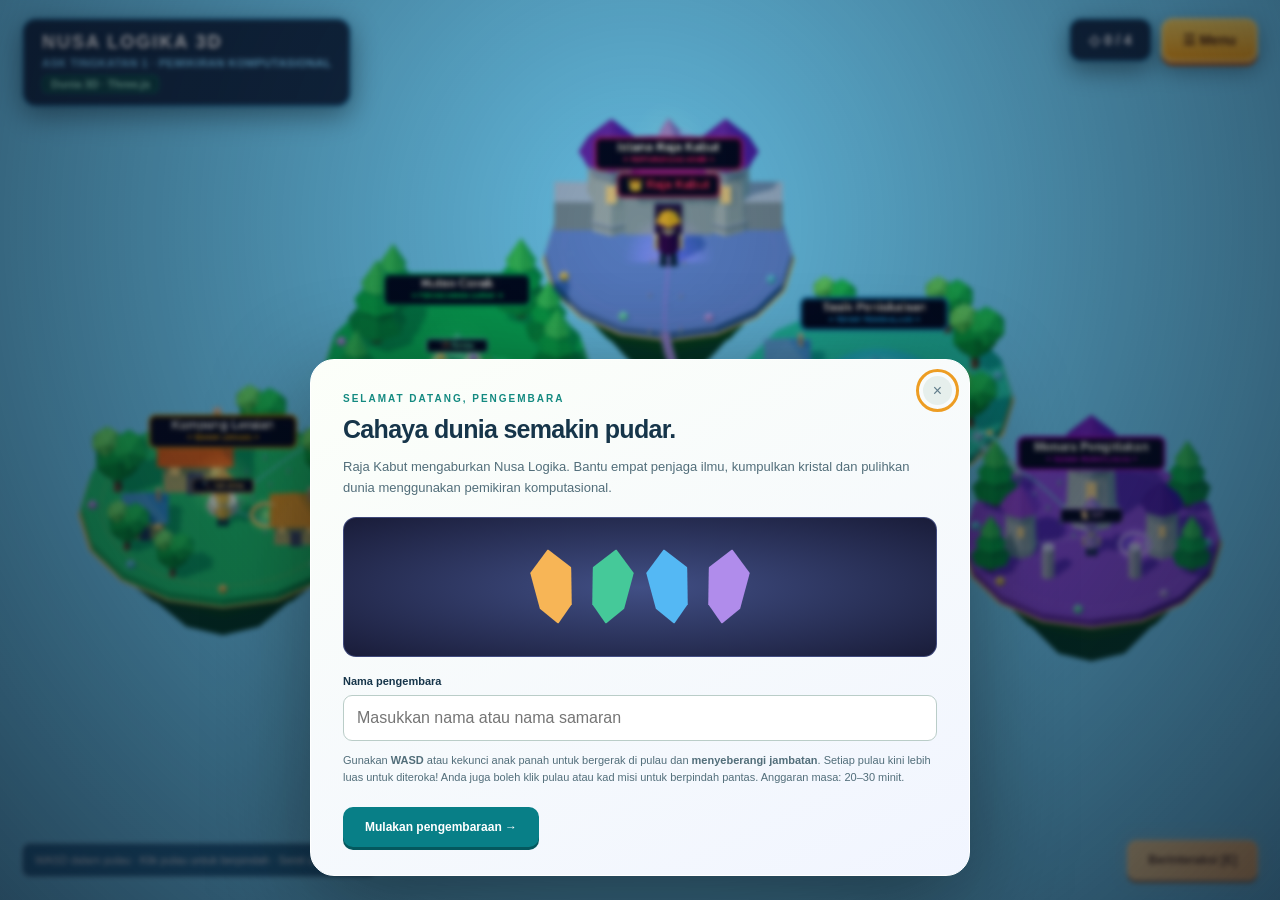
==== Misi_Nusa_Logika_3D.html @ a2efb32a "feat: Modularize 3D game codebase, floating high-contrast labels, and cinematic face-to-face NPC/bos" ====
<!DOCTYPE html>
<html lang="ms">
<head>
  <meta charset="utf-8">
  <meta name="viewport" content="width=device-width, initial-scale=1">
  <meta name="theme-color" content="#142d43">
  <title>Misi Nusa Logika 3D · ASK Tingkatan 1</title>
  <link rel="stylesheet" href="css/style.css?v=5">
</head>
<body>
  <main id="gameFrame" class="game-frame" aria-label="Permainan Misi Nusa Logika">
    <section class="world-stage" aria-label="Dunia permainan">
      <div class="map-wrap">
        <canvas id="scene3d" class="scene3d" tabindex="0" role="img" aria-label="Pulau terapung Nusa Logika. Seret untuk memutar kamera. Cubit dua jari untuk zum. Klik pulau untuk bergerak ke sana sebelum membuka misi." style="visibility:hidden;pointer-events:none"></canvas>
      </div>

      <div id="journeyStatus" class="journey-status" role="status" hidden>
        <span id="journeyText"></span>
        <div class="journey-bar"><i id="journeyFill"></i></div>
      </div>

      <div class="game-hud">
        <div class="game-brand">
          <b>NUSA LOGIKA 3D</b>
          <small>ASK TINGKATAN 1 · PEMIKIRAN KOMPUTASIONAL</small>
          <span class="live" id="viewStatus">Memuatkan dunia 3D</span>
        </div>
        <div class="hud-actions">
          <span class="hud-crystal" id="hudCrystal">◇ 0 / 4</span>
          <button id="menuToggle" class="menu-toggle" aria-controls="sidePanel" aria-expanded="false">☰ Menu</button>
        </div>
      </div>

      <div class="map-help">
        <span>WASD dalam pulau · Klik pulau untuk berpindah · Seret untuk putar</span>
        <button id="interactBtn" class="interact">Berinteraksi [E]</button>
        <div class="dpad" aria-label="Kawalan pergerakan">
          <button data-dir="left" aria-label="Bergerak kiri">←</button>
          <button data-dir="up" aria-label="Bergerak atas">↑</button>
          <button data-dir="down" aria-label="Bergerak bawah">↓</button>
          <button data-dir="right" aria-label="Bergerak kanan">→</button>
        </div>
      </div>
    </section>

    <button id="drawerBackdrop" class="drawer-scrim" hidden aria-label="Sembunyikan menu"></button>

    <aside id="sidePanel" class="game-drawer" role="dialog" aria-modal="true" aria-labelledby="drawerTitle" hidden>
      <div class="drawer-title">
        <h2 id="drawerTitle">Menu pengembara</h2>
        <button id="menuClose" aria-label="Sembunyikan menu">Tutup ×</button>
      </div>

      <div class="player">
        <div class="avatar" id="avatarBadge">P</div>
        <div>
          <b id="playerName">Pengembara baharu</b>
          <div class="xpbar"><span id="xpFill" style="width:0%"></span></div>
          <small id="playerStats">Tahap 1 · 0 XP</small>
        </div>
        <span id="crystalCount" class="pill">0 / 4</span>
      </div>

      <nav class="drawer-nav" aria-label="Pilihan permainan">
        <button id="notesBtn">Buku ilmu</button>
        <button id="soundBtn" aria-pressed="true">Bunyi: Buka</button>
        <button id="helpBtn">Panduan</button>
        <button id="fullScreenBtn" aria-pressed="false">Skrin penuh</button>
      </nav>

      <div class="side-label">
        <span>JURNAL MISI</span>
        <span id="questCount">0 / 5</span>
      </div>
      <div id="quests"></div>

      <div class="mentor">
        <b>PESANAN PENJAGA ILMU</b>
        <p id="mentorText">Mulakan di Kampung Leraian.</p>
      </div>

      <div class="side-label"><span>KAWALAN KAMERA</span></div>
      <div class="camera-bar" aria-label="Kawalan kamera">
        <span>Seret untuk putar · Cubit / tatal untuk zum</span>
        <button id="rotateLeft" aria-label="Putar kamera kiri">↶</button>
        <button id="rotateRight" aria-label="Putar kamera kanan">↷</button>
        <button id="tiltUp" aria-label="Sudut lebih tinggi">↑</button>
        <button id="tiltDown" aria-label="Sudut lebih rendah">↓</button>
        <button id="zoomIn" aria-label="Zum masuk">+</button>
        <button id="zoomOut" aria-label="Zum keluar">−</button>
        <button id="resetCamera">Pusat</button>
      </div>

      <div class="drawer-mission">
        <b id="missionLabel">Kumpulkan empat kristal ilmu</b>
        <p id="missionDesc">Bantu penduduk. Selamatkan dunia.</p>
      </div>

      <div class="map-footer">
        <span><i class="dot"></i>Misi tersedia</span>
        <span><i class="dot done"></i>Selesai</span>
        <span><i class="dot lock"></i>Terkunci</span>
        <span id="saveStatus">Kemajuan disimpan pada pelayar ini</span>
      </div>

      <footer>
        CikguMie · Bahasa Melayu Malaysia<br>
        SK 1.1 · SP 1.1.1–1.1.5 · <a href="https://anyflip.com/zcbwi/ryzx/basic" target="_blank" rel="noopener">Rujukan DSKP</a>
      </footer>
    </aside>

    <section id="webglError" class="webgl-error" hidden role="alert" aria-labelledby="webglTitle">
      <h2 id="webglTitle">Dunia 3D belum dapat dibuka</h2>
      <p>Permainan ini menggunakan Three.js dan WebGL 2. Buka fail yang dimuat turun menggunakan Chrome atau Edge terkini.</p>
      <p>Jika masalah berterusan, hidupkan tetapan pecutan grafik dalam pelayar dan mulakan semula pelayar.</p>
      <details>
        <summary>Maklumat ralat</summary>
        <pre id="webglReason"></pre>
      </details>
      <button id="retry3D" class="primary">Cuba semula</button>
    </section>

    <div class="overlay" id="overlay" hidden>
      <section class="dialog" id="dialog" role="dialog" aria-modal="true" aria-labelledby="modalTitle"></section>
    </div>
    <div class="toast" id="toast" role="status" hidden></div>
  </main>

  <!-- Skrip Permainan Terkandung Secara Bersusun -->
  <script src="js/lib/three.min.js"></script>
  <script src="js/data.js?v=5"></script>
  <script src="js/audio.js?v=5"></script>
  <script src="js/world3d.js?v=5"></script>
  <script src="js/game.js?v=5"></script>
</body>
</html>
---- css/style.css ----
/* ====================================================
   MISI NUSA LOGIKA 3D — STIL & SUSUN ATUR (CSS)
   ==================================================== */

:root {
  --ink:#16354a;
  --muted:#607c8a;
  --teal:#087f87;
  --paper:#f5f8f4;
  --line:#dbe5e3;
  --gold:#ffd266
}

* {
  box-sizing:border-box
}

body {
  margin:0;
  background:var(--paper);
  color:var(--ink);
  font-family:Segoe UI,Arial,sans-serif
}

button,input {
  font:inherit
}

button {
  cursor:pointer;
  border:0
}

button:focus-visible,input:focus-visible,a:focus-visible {
  outline:3px solid #ed9d23;
  outline-offset:4px
}

button:disabled {
  cursor:default;
  opacity:.55
}

header {
  background:#142d43;
  color:white;
  padding:19px 4vw;
  display:flex;
  align-items:center;
  justify-content:space-between;
  gap:14px
}

.brand {
  display:flex;
  gap:12px;
  align-items:center
}

.brand svg {
  width:39px;
  height:39px
}

.brand strong {
  display:block;
  letter-spacing:2.4px;
  font-size:15px
}

.brand small {
  display:block;
  margin-top:5px;
  font-size:10px;
  color:#a6c9cf;
  letter-spacing:1.9px
}

nav {
  display:flex;
  gap:8px
}

nav button {
  background:#ffffff12;
  color:#dae9ec;
  padding:10px 14px;
  border:1px solid #ffffff18;
  border-radius:8px;
  font-size:12px
}

.layout {
  max-width:1460px;
  margin:auto;
  padding:28px 3vw 35px
}

.headline {
  display:flex;
  align-items:center;
  justify-content:space-between;
  gap:20px;
  margin-bottom:22px
}

.eyebrow {
  font-size:10px;
  letter-spacing:2px;
  color:var(--teal);
  font-weight:800
}

h1 {
  font-size:30px;
  margin:8px 0;
  letter-spacing:-1px
}

p {
  line-height:1.6
}

.headline p {
  margin:0;
  font-size:13px;
  color:var(--muted)
}

.player {
  display:flex;
  align-items:center;
  gap:12px;
  background:white;
  border:1px solid var(--line);
  border-radius:13px;
  padding:12px 18px;
  min-width:255px
}

.avatar {
  width:39px;
  height:39px;
  border-radius:12px;
  background:#e2f1f0;
  display:grid;
  place-items:center;
  color:#07858c;
  font-weight:900
}

.player b {
  font-size:12px
}

.player small {
  color:var(--muted);
  font-size:10px
}

.xpbar {
  width:140px;
  height:5px;
  background:#e6edeb;
  border-radius:10px;
  margin:7px 0;
  overflow:hidden
}

.xpbar span {
  display:block;
  height:100%;
  background:#10a8a0;
  transition:width .4s
}

.game-layout {
  display:grid;
  grid-template-columns:minmax(0,1fr) 280px;
  gap:22px
}

.map-card {
  background:white;
  border:1px solid var(--line);
  border-radius:18px;
  overflow:hidden;
  box-shadow:0 8px 30px #142d4308
}

.map-top {
  padding:17px 21px;
  display:flex;
  justify-content:space-between;
  align-items:center;
  border-bottom:1px solid var(--line)
}

.map-top b {
  font-size:12px
}

.live {
  font-size:10px;
  color:var(--teal);
  display:flex;
  align-items:center;
  gap:6px
}

.live:before {
  content:'';
  width:6px;
  height:6px;
  border-radius:50%;
  background:#13a582
}

.map-wrap {
  position:relative;
  background:#c1ede5
}

canvas {
  display:block;
  width:100%;
  aspect-ratio:1100/650;
  touch-action:none
}

.map-caption {
  position:absolute;
  top:16px;
  left:20px;
  background:#ffffffdb;
  padding:9px 13px;
  border-radius:8px;
  font-size:10px;
  letter-spacing:.8px;
  color:#345867;
  pointer-events:none
}

.map-help {
  position:absolute;
  bottom:17px;
  left:20px;
  right:20px;
  display:flex;
  justify-content:space-between;
  gap:8px;
  align-items:center
}

.map-help span {
  background:#183c47df;
  color:#fff;
  font-size:10px;
  padding:10px 12px;
  border-radius:8px
}

.interact {
  background:#ffd266;
  padding:10px 17px;
  border-radius:9px;
  font-size:11px;
  font-weight:800;
  color:#4d3b18;
  box-shadow:0 3px 0 #c49839
}

.map-footer {
  display:flex;
  gap:17px;
  padding:15px 20px;
  color:var(--muted);
  font-size:10px;
  flex-wrap:wrap
}

.dot {
  display:inline-block;
  width:7px;
  height:7px;
  border-radius:50%;
  margin-right:6px;
  background:#f4ba49
}

.dot.done {
  background:#12a28d
}

.dot.lock {
  background:#8797a1
}

.side-label {
  display:flex;
  align-items:center;
  justify-content:space-between;
  margin:1px 0 12px;
  font-size:10px;
  letter-spacing:1.8px;
  color:var(--muted);
  font-weight:800
}

.quest-card {
  width:100%;
  text-align:left;
  background:white;
  border:1px solid var(--line);
  border-radius:12px;
  padding:15px;
  margin-bottom:9px;
  position:relative;
  display:flex;
  gap:11px;
  transition:transform .18s,box-shadow .18s
}

.quest-card:hover {
  transform:translateY(-2px);
  box-shadow:0 6px 20px #142d4310
}

.quest-card.active {
  border:1.5px solid var(--teal);
  background:#f0faf6
}

.quest-icon {
  flex-shrink:0;
  width:34px;
  height:34px;
  border-radius:10px;
  background:var(--qbg);
  display:grid;
  place-items:center;
  color:var(--qcolor);
  font-size:15px;
  font-weight:800
}

.quest-card h3 {
  font-size:12px;
  margin:0 0 4px
}

.quest-card p {
  font-size:10px;
  color:var(--muted);
  margin:0
}

.quest-card small {
  display:block;
  font-size:9px;
  color:var(--qcolor);
  margin-top:9px;
  font-weight:700
}

.boss-card {
  background:#173448;
  color:white;
  border-color:#173448
}

.boss-card p {
  color:#b8d1d8
}

.boss-card small {
  color:#ffd266
}

.mentor {
  background:#e7f0ee;
  border-radius:13px;
  padding:17px;
  margin-top:15px;
  font-size:11px
}

.mentor b {
  display:block;
  font-size:10px;
  letter-spacing:1px;
  color:var(--teal)
}

.mentor p {
  margin:7px 0 0;
  color:#506d78
}

.bottom {
  margin-top:22px;
  display:grid;
  grid-template-columns:1.25fr 1fr 1fr;
  gap:15px
}

.info-card {
  background:white;
  border:1px solid var(--line);
  padding:17px 20px;
  border-radius:12px;
  display:flex;
  align-items:center;
  gap:13px
}

.info-symbol {
  width:34px;
  height:34px;
  display:grid;
  place-items:center;
  background:#fdf2d7;
  border-radius:10px;
  color:#ad7c21;
  font-size:20px
}

.info-card b {
  font-size:12px
}

.info-card p {
  font-size:10px;
  margin:4px 0 0;
  color:var(--muted)
}

footer {
  margin-top:24px;
  display:flex;
  justify-content:space-between;
  font-size:9px;
  color:#6e8893;
  gap:12px
}

footer a {
  color:var(--teal)
}

.overlay {
  position:fixed;
  inset:0;
  background:radial-gradient(ellipse at 50% 25%, rgba(9, 18, 38, 0.16) 0%, rgba(6, 12, 26, 0.72) 100%);
  backdrop-filter:blur(2.5px);
  -webkit-backdrop-filter:blur(2.5px);
  z-index:40;
  display:flex;
  align-items:flex-end;
  justify-content:center;
  padding:20px 20px calc(24px + env(safe-area-inset-bottom));
}

.overlay[hidden] {
  display:none
}

.dialog {
  width:660px;
  max-width:100%;
  max-height:62vh;
  overflow:auto;
  background:#fafffb;
  border:1px solid #ffffffb3;
  border-radius:24px;
  box-shadow:0 16px 50px rgba(0, 0, 0, 0.45), 0 0 0 1px rgba(255, 255, 255, 0.2);
  padding:28px 32px;
  position:relative;
  animation:dialogSlideUp 0.35s cubic-bezier(0.16, 1, 0.3, 1);
}

.dialog.wide {
  width:780px;
  max-height:86vh;
  align-self:center;
}

@keyframes dialogSlideUp {
  from {
    opacity: 0;
    transform: translateY(22px) scale(0.98);
  }
  to {
    opacity: 1;
    transform: translateY(0) scale(1);
  }
}

.close {
  position:absolute;
  right:17px;
  top:16px;
  background:#e6efec;
  width:29px;
  height:29px;
  border-radius:50%;
  color:var(--muted)
}

.dialog h2 {
  font-size:25px;
  letter-spacing:-.7px;
  margin:9px 0 12px
}

.dialog p {
  font-size:13px;
  color:#526e7a
}

.primary {
  background:var(--teal);
  color:white;
  padding:13px 22px;
  border-radius:10px;
  font-size:12px;
  font-weight:700;
  box-shadow:0 3px 0 #04585e
}

.secondary {
  background:#e7efeb;
  color:var(--ink);
  padding:12px 17px;
  border-radius:9px;
  font-size:12px
}

.actions {
  display:flex;
  flex-wrap:wrap;
  gap:10px;
  align-items:center;
  margin-top:20px
}

label.name-label {
  display:block;
  font-size:11px;
  font-weight:700;
  margin-top:18px
}

input {
  margin-top:8px;
  border:1px solid #bacdc8;
  padding:13px;
  border-radius:9px;
  width:100%;
  color:var(--ink);
  background:#fff
}

.intro-art {
  height:110px;
  display:flex;
  align-items:center;
  justify-content:center;
  gap:12px;
  background:linear-gradient(120deg,#d5f6db,#d5eafc);
  border-radius:13px;
  margin:18px 0;
  overflow:hidden
}

.crystal {
  display:inline-block;
  width:30px;
  height:50px;
  background:var(--c);
  clip-path:polygon(50% 0,95% 28%,85% 77%,50% 100%,15% 77%,5% 28%);
  box-shadow:0 5px 15px #3333
}

.intro-art .crystal {
  width:46px;
  height:75px;
  transform:rotate(-8deg);
  animation:float 3s ease-in-out infinite
}

.intro-art .crystal:nth-child(even) {
  transform:rotate(8deg);
  animation-delay:-1s
}

@keyframes float {
  50% {
    translate:0 -8px
  }

}

.challenge-top {
  display:flex;
  align-items:center;
  justify-content:space-between;
  gap:12px
}

.pill {
  background:#e7efeb;
  font-size:10px;
  padding:7px 10px;
  border-radius:20px;
  color:var(--teal);
  font-weight:700
}

.task-art {
  background:linear-gradient(130deg,#e2f4ed,#e7f0ff);
  border:1px solid #d9e8e2;
  padding:18px;
  border-radius:12px;
  text-align:center;
  font-size:19px;
  font-weight:800;
  letter-spacing:3px;
  margin:18px 0;
  color:#217c80
}

.options {
  display:grid;
  gap:9px
}

.option {
  border:1.5px solid #dbe6e1;
  background:white;
  padding:13px 15px;
  text-align:left;
  color:var(--ink);
  border-radius:10px;
  display:flex;
  gap:12px;
  align-items:center;
  font-size:12px;
  min-height:45px
}

.option:hover {
  background:#eef8f3;
  border-color:#99c4b5
}

.option.selected {
  border-color:#07888d;
  background:#e3f5ef
}

.option .letter {
  width:23px;
  height:23px;
  border-radius:6px;
  background:#edf2ee;
  display:grid;
  place-items:center;
  color:#607d7e;
  flex-shrink:0;
  font-weight:800;
  font-size:10px
}

.order-row {
  display:flex;
  align-items:center;
  gap:10px;
  border:1px solid #dbe6e1;
  border-radius:10px;
  padding:11px 12px;
  background:white;
  font-size:12px;
  margin:8px 0
}

.order-row span {
  flex:1
}

.order-row button {
  border-radius:6px;
  padding:7px 10px;
  background:#e9f1ec;
  color:var(--ink)
}

.feedback {
  font-size:12px;
  padding:14px;
  border-radius:10px;
  margin-top:17px;
  background:#e2f4e8;
  line-height:1.7;
  color:#1d6a48
}

.feedback.bad {
  background:#fff0de;
  color:#8f542b
}

.feedback[hidden] {
  display:none
}

.hint {
  margin:12px 0;
  color:#9a7431;
  font-size:11px;
  line-height:1.6
}

.note-grid {
  display:grid;
  grid-template-columns:1fr 1fr;
  gap:14px
}

.note {
  border:1px solid var(--line);
  border-radius:12px;
  padding:18px;
  background:white
}

.note h3 {
  font-size:13px;
  margin-top:0
}

.note p {
  font-size:12px
}

.note small {
  font-size:10px;
  color:var(--teal)
}

.boss-health {
  height:12px;
  background:#e4e9f1;
  border-radius:20px;
  overflow:hidden;
  margin:14px 0
}

.boss-health span {
  display:block;
  background:linear-gradient(90deg,#ab78e7,#ef879b);
  height:100%;
  transition:width .5s
}

.result-stats {
  display:grid;
  grid-template-columns:repeat(3,1fr);
  gap:10px;
  margin:20px 0
}

.result-stats div {
  background:#edf6ef;
  border-radius:12px;
  padding:15px;
  text-align:center
}

.result-stats b {
  font-size:24px;
  display:block
}

.result-stats small {
  font-size:10px;
  color:var(--muted)
}

.dpad {
  display:none
}

.toast {
  position:fixed;
  bottom:24px;
  left:50%;
  transform:translateX(-50%);
  z-index:30;
  background:#17374a;
  color:white;
  border-radius:12px;
  padding:13px 22px;
  font-size:12px;
  max-width:90%;
  box-shadow:0 5px 25px #1234
}

.toast[hidden] {
  display:none
}

.certificate {
  text-align:center;
  border:3px double #8bbaaa;
  padding:30px;
  border-radius:14px;
  background:white
}

.certificate h3 {
  font-size:25px;
  margin:15px 0;
  color:var(--teal)
}

@media(max-width:1050px) {
  .game-layout {
    grid-template-columns:minmax(0,1fr) 240px
  }
  .layout {
    padding:23px 20px
  }
  .quest-card {
    padding:12px
  }
  .map-help span {
    font-size:9px
  }
  .headline h1 {
    font-size:26px
  }

}

@media(max-width:780px) {
  header {
    padding:15px 18px
  }
  .brand strong {
    font-size:12px
  }
  .brand small {
    font-size:8px
  }
  nav button {
    padding:8px;
    font-size:10px
  }
  .headline {
    align-items:flex-start;
    flex-direction:column;
    gap:12px
  }
  .player {
    width:100%;
    padding:10px 14px
  }
  .xpbar {
    width:170px
  }
  .game-layout {
    grid-template-columns:1fr
  }
  .sidebar {
    display:grid;
    grid-template-columns:1fr 1fr;
    gap:9px
  }
  .side-label,.mentor {
    grid-column:1/-1
  }
  .quest-card {
    margin:0
  }
  .boss-card {
    grid-column:1/-1
  }
  .bottom {
    grid-template-columns:1fr
  }
  .map-caption {
    top:8px;
    left:8px;
    font-size:8px;
    padding:7px
  }
  .map-help {
    bottom:8px;
    left:8px;
    right:8px
  }
  .map-help span {
    display:none
  }
  .interact {
    padding:8px;
    font-size:9px
  }
  .map-footer {
    font-size:9px;
    gap:10px;
    padding:13px
  }
  .dialog {
    padding:26px 22px
  }
  .dialog h2 {
    font-size:22px
  }
  .dpad {
    display:flex;
    gap:5px;
    margin-left:auto
  }
  .dpad button {
    width:30px;
    height:31px;
    border-radius:7px;
    background:#ffffffd9;
    color:#315b63;
    font-size:15px
  }
  .note-grid {
    grid-template-columns:1fr
  }
  footer {
    flex-direction:column
  }
  .layout {
    padding:20px 14px
  }
  .result-stats b {
    font-size:19px
  }

}

@media(prefers-reduced-motion:reduce) {
  * {
    animation:none!important;
    transition:none!important
  }

}

@media print {
  body>* {
    display:none!important
  }
  #overlay {
    display:block!important;
    position:static;
    background:white;
    padding:0
  }
  #overlay .dialog {
    box-shadow:none;
    border:0;
    max-height:none;
    width:100%;
    padding:0
  }
  #overlay .close,#overlay .actions,#overlay .no-print {
    display:none
  }
  .certificate {
    padding:70px 30px
  }

}

/* Antara muka pengembaraan 3D. */

body {
  --paper:#11152b;
  --line:#354064;
  --teal:#8df3db;
  background:radial-gradient(ellipse at 30% 0%,#24294d 0%,#12152b 55%);
  color:#e6eeff;
  min-height:100vh
}

header {
  background:#14182eab;
  border-bottom:1px solid #ffffff12;
  padding:20px 4vw
}

.brand strong {
  letter-spacing:3px
}

.brand small {
  color:#acb9e0
}

nav button {
  border-radius:10px;
  background:#2b304a
}

.headline h1 {
  font-size:36px;
  color:#f3f5ff;
  letter-spacing:-1.2px
}

.headline p {
  color:#b2c0db
}

.eyebrow {
  color:#80e7d0
}

.player {
  background:#242942;
  border-color:#434b69;
  color:#e3eaff;
  box-shadow:0 8px 24px #05091e30
}

.player small {
  color:#b2c0db
}

.avatar {
  background:linear-gradient(145deg,#62d8d3,#728ce2);
  color:#142e48
}

.xpbar {
  background:#414966
}

.xpbar span {
  background:linear-gradient(90deg,#66dec4,#a995ff)
}

.pill {
  background:#35455c;
  color:#a6f4d5
}

.map-card {
  background:#1b203c;
  border-color:#414a73;
  border-radius:20px;
  box-shadow:0 20px 60px #05081c50
}

.map-top {
  background:linear-gradient(100deg,#292d4c,#202740);
  padding:16px 20px;
  gap:12px
}

.map-top b {
  font-size:13px
}

.live {
  color:#9aebd7
}

.map-wrap {
  background:radial-gradient(ellipse at 50% 55%,#425579 0%,#25294c 46%,#10152c 95%);
  isolation:isolate;
  min-height:200px
}

.map-wrap:after {
  content:'';
  pointer-events:none;
  position:absolute;
  inset:0;
  box-shadow:inset 0 0 70px #11142a50;
  z-index:1
}

.scene3d {
  position:absolute;
  inset:0;
  z-index:0;
  width:100%;
  height:100%;
  aspect-ratio:auto;
  touch-action:none
}

.map-caption {
  background:#151e38c9;
  color:#c4e8f4;
  letter-spacing:1.5px;
  z-index:2;
  border:1px solid #90c9f42a;
  backdrop-filter:blur(6px)
}

.map-help {
  z-index:3
}

.map-help span {
  background:#111d39b8;
  border:1px solid #a2dfff24;
  color:#bed8f0
}

.interact {
  background:linear-gradient(125deg,#ffe09d,#ffbd6c);
  color:#593923;
  border:1px solid #ffe9b4;
  box-shadow:0 3px 0 #98744b,0 0 20px #fbbb6340
}

.map-footer {
  background:#1d233c;
  color:#b2bfd8;
  border-top:1px solid #47547755
}

.camera-bar {
  display:flex;
  align-items:center;
  gap:6px;
  padding:10px 16px;
  background:#171c34;
  border-top:1px solid #ffffff0d;
  flex-wrap:wrap
}

.camera-bar span {
  font-size:10px;
  color:#a8b7d1;
  margin-right:auto;
  letter-spacing:.5px
}

.camera-bar button {
  border:1px solid #465273;
  background:#2c3653;
  color:#cfdef8;
  border-radius:7px;
  min-width:30px;
  padding:7px 10px;
  font-size:11px
}

.camera-bar button:hover {
  background:#3c496b
}

.camera-bar button:last-child {
  color:#9cf4de;
  border-color:#5a8b92
}

.side-label {
  color:#9eb0d0
}

.quest-card {
  background:linear-gradient(130deg,#262d48,#20273e);
  border-color:#424c6c;
  color:#eff2ff;
  box-shadow:0 5px 20px #070a221a
}

.quest-card.active {
  background:linear-gradient(130deg,#27464e,#28354d);
  border-color:#7adbc5;
  box-shadow:0 0 16px #5de8c414
}

.quest-card p {
  color:#bdc9de
}

.quest-card small {
  color:#c2d6e8
}

.quest-card h3 {
  font-size:12px
}

.quest-card:hover {
  box-shadow:0 7px 20px #06092066;
  transform:translateY(-3px)
}

.quest-icon {
  box-shadow:inset 0 0 0 1px #ffffff40
}

.boss-card {
  background:linear-gradient(140deg,#473252,#302b4b);
  border-color:#735378
}

.boss-card small {
  color:#ffdc94
}

.mentor {
  background:#252d46;
  border:1px solid #435273
}

.mentor b {
  color:#a2edd7
}

.mentor p {
  color:#b6c7de
}

.info-card {
  background:#232a43;
  border-color:#3f4b6a;
  box-shadow:0 8px 30px #03051b22
}

.info-card p {
  color:#b4c1d9
}

.info-symbol {
  background:#423c52;
  color:#ffdb94
}

footer {
  color:#9cabc7
}

footer a {
  color:#8fdbd3
}

.dialog {
  color:#16354a;
  background:linear-gradient(155deg,#fcfff9,#f1f5ff);
  border:1px solid #fff;
  box-shadow:0 25px 100px #0007
}

.dialog .eyebrow {
  color:#148a81
}

.dialog .pill {
  background:#e2efed;
  color:#227f7a
}

.dialog .primary {
  background:#087f87
}

.overlay {
  background:radial-gradient(ellipse at 50% 25%, rgba(9, 18, 38, 0.16) 0%, rgba(6, 12, 26, 0.72) 100%);
}

.toast {
  background:#293453;
  border:1px solid #7c91b6;
  color:#e8f8ff
}

.intro-art {
  position:relative;
  background:radial-gradient(ellipse,#414f85,#191c39);
  height:140px;
  border:1px solid #839af355
}

.intro-art .crystal {
  filter:drop-shadow(0 0 12px var(--c))
}

.task-art {
  background:linear-gradient(130deg,#e6f4ed,#e7e9ff)
}

.world-tag {
  display:inline-block;
  margin-left:9px;
  vertical-align:middle;
  font-size:9px;
  letter-spacing:1.4px;
  padding:6px 9px;
  border:1px solid #a794ee66;
  border-radius:6px;
  background:#9d81ea1a;
  color:#c8b6ff;
  font-weight:600
}

.headline h1 .world-tag {
  letter-spacing:1.4px
}

.map-help .dpad button {
  background:#263856e8;
  color:#adf5e6;
  border:1px solid #96dfd955
}

.map-top .live:before {
  box-shadow:0 0 8px #83ffdb
}

@media(max-width:780px) {
  .headline h1 {
    font-size:30px
  }
  .world-tag {
    font-size:8px;
    margin-left:6px;
    padding:5px 6px
  }
  .map-top b {
    font-size:11px
  }
  .camera-bar {
    padding:9px;
    gap:5px
  }
  .camera-bar span {
    font-size:8px
  }
  .camera-bar button {
    padding:6px 8px;
    font-size:10px
  }
  .map-help {
    bottom:10px
  }
  .scene3d {
    height:100%
  }
  .dialog {
    padding:24px 20px
  }

}

@media print {
  .dialog {
    background:white!important
  }
  .certificate {
    color:#16354a
  }
  .certificate .eyebrow {
    color:#087f87
  }

}

/* Permainan memenuhi skrin;
 menu berada di dalam bingkai permainan. */

html,body {
  width:100%;
  height:100%;
  margin:0;
  overflow:hidden
}

body {
  background:#077bca
}

.game-frame {
  position:fixed;
  inset:0;
  width:100%;
  height:100%;
  height:100dvh;
  overflow:hidden;
  background:#119bdb;
  color:#eefbff;
  isolation:isolate
}

.game-frame:fullscreen {
  width:100vw;
  height:100vh
}

.world-stage,.game-frame .map-wrap {
  position:absolute;
  inset:0;
  width:100%;
  height:100%;
  min-height:0;
  overflow:hidden
}

.game-frame .map-wrap {
  background:linear-gradient(145deg,#65d7ff,#8bbcf3)
}

.game-frame .map-wrap:after {
  display:none
}

.game-frame #world,.game-frame #scene3d {
  position:absolute;
  inset:0;
  width:100%;
  height:100%;
  aspect-ratio:auto
}

.game-frame .scene3d {
  z-index:1
}

.game-hud {
  position:absolute;
  inset:0 0 auto;
  display:flex;
  justify-content:space-between;
  align-items:flex-start;
  padding:calc(18px + env(safe-area-inset-top)) 22px 0;
  gap:15px;
  z-index:5;
  pointer-events:none
}

.game-brand {
  background:#091932e6;
  border:2px solid #38bdf888;
  border-radius:14px;
  padding:12px 18px;
  backdrop-filter:blur(12px);
  box-shadow:0 8px 28px rgba(0,0,0,0.45);
}

.game-brand b {
  display:block;
  font-size:18px;
  font-weight:900;
  letter-spacing:2px;
  color:#ffffff;
  text-shadow:0 2px 6px rgba(0,0,0,0.6);
}

.game-brand small {
  display:block;
  color:#7dd3fc;
  font-size:11px;
  font-weight:700;
  margin-top:4px;
  letter-spacing:0.5px;
}

.game-brand .live {
  display:inline-block;
  margin-top:6px;
  font-size:11px;
  font-weight:700;
  color:#a7f3d0;
  background:#064e3b99;
  padding:2px 8px;
  border-radius:6px;
  border:1px solid #10b98166;
}

.hud-actions {
  display:flex;
  align-items:center;
  gap:9px
}

.hud-crystal {
  background:#091932e6;
  border:2px solid #38bdf888;
  border-radius:12px;
  padding:12px 18px;
  white-space:nowrap;
  font-size:14px;
  font-weight:800;
  color:#ffffff;
  box-shadow:0 8px 24px rgba(0,0,0,0.45);
}

.menu-toggle {
  pointer-events:auto;
  background:linear-gradient(180deg,#ffd859,#f59e0b);
  border:2px solid #fde68a;
  color:#451a03;
  padding:12px 20px;
  border-radius:12px;
  font-weight:900;
  font-size:14px;
  box-shadow:0 4px 0 #b45309,0 8px 22px rgba(0,0,0,0.4);
}

.game-frame .map-help {
  left:22px;
  right:22px;
  bottom:calc(20px + env(safe-area-inset-bottom));
  z-index:5;
  pointer-events:none
}

.game-frame .map-help button,.game-frame .dpad {
  pointer-events:auto
}

.game-frame .map-help span {
  background:#064872bf;
  border-color:#ffffff66;
  color:white;
  font-size:11px;
  backdrop-filter:blur(6px)
}

.game-frame .interact {
  font-size:12px;
  padding:12px 20px;
  margin-left:auto
}

.game-frame .dpad {
  margin-left:10px
}

.drawer-scrim {
  position:absolute;
  inset:0;
  background:#06294165;
  border:0;
  border-radius:0;
  z-index:20;
  backdrop-filter:blur(2px)
}

.game-drawer {
  position:absolute;
  right:0;
  top:0;
  bottom:0;
  z-index:21;
  width:360px;
  max-width:94vw;
  overflow-y:auto;
  overscroll-behavior:contain;
  background:linear-gradient(160deg,#122f48f5,#112a42fa);
  border-left:1px solid #aaddec66;
  padding:calc(20px + env(safe-area-inset-top)) 22px calc(20px + env(safe-area-inset-bottom));
  box-shadow:-18px 0 60px #00233a50;
  animation:drawer-enter .18s ease-out
}

.game-drawer[hidden],.drawer-scrim[hidden] {
  display:none!important
}

@keyframes drawer-enter {
  from {
    transform:translateX(100%)
  }
  to {
    transform:translateX(0)
  }

}

.drawer-title {
  display:flex;
  justify-content:space-between;
  align-items:center;
  margin-bottom:18px
}

.drawer-title h2 {
  font-size:17px;
  margin:0;
  color:white
}

.drawer-title button {
  background:#345874;
  color:#e8f8ff;
  border-radius:9px;
  padding:8px 11px;
  font-size:12px
}

.game-drawer .player {
  min-width:0;
  width:100%;
  background:#21445a;
  border-color:#6386a0;
  padding:13px;
  margin-bottom:14px
}

.game-drawer .xpbar {
  width:130px
}

.drawer-nav {
  display:grid;
  grid-template-columns:1fr 1fr;
  gap:8px;
  margin:10px 0 22px
}

.drawer-nav button {
  background:#2d526a;
  border:1px solid #6797ae;
  color:#e8faff;
  border-radius:9px;
  padding:11px 9px;
  font-size:11px
}

.drawer-nav button:hover {
  background:#3d6981
}

.game-drawer .side-label {
  color:#b9e3f3
}

.game-drawer .quest-card {
  background:linear-gradient(120deg,#234d64,#203b56);
  border-color:#5b839c;
  margin-bottom:9px
}

.game-drawer .quest-card.active {
  background:linear-gradient(120deg,#1c675f,#244a61);
  border-color:#8eeacd
}

.game-drawer .quest-card p {
  color:#c4dfed
}

.game-drawer .boss-card {
  background:linear-gradient(120deg,#553d69,#3e4168);
  border-color:#9e84b8
}

.game-drawer .mentor {
  background:#224859;
  border-color:#527b8c;
  margin-bottom:22px
}

.game-drawer .mentor p {
  color:#cce4ee
}

.game-drawer .camera-bar {
  display:grid;
  grid-template-columns:repeat(4,1fr);
  background:#16394e;
  border:1px solid #557f97;
  border-radius:12px;
  padding:12px;
  gap:7px;
  margin-bottom:18px
}

.game-drawer .camera-bar span {
  grid-column:1/-1;
  font-size:10px;
  margin-bottom:6px;
  color:#c2e7f5
}

.game-drawer .camera-bar button {
  background:#2c5972;
  border-color:#7398ae;
  color:white;
  min-height:33px
}

.drawer-mission {
  padding:13px;
  border:1px solid #557b91;
  border-radius:11px;
  background:#234557;
  margin-top:14px
}

.drawer-mission b {
  font-size:11px;
  color:#ffe9a3
}

.drawer-mission p {
  font-size:10px;
  color:#cbe7f4;
  margin:6px 0 0
}

.game-drawer .map-footer {
  border:0;
  padding:12px 0;
  background:transparent;
  color:#b9dce8;
  font-size:9px
}

.game-drawer footer {
  font-size:9px;
  color:#9fc4d7;
  line-height:1.7;
  display:block;
  margin-top:16px
}

.game-drawer footer a {
  color:#91e7d6
}

.game-frame .overlay {
  z-index:40
}

.game-frame .toast {
  z-index:50
}

.game-frame .dpad button {
  background:#155074d9;
  border-color:#b1f0ff;
  color:white
}

@media(max-width:780px) {
  .game-hud {
    padding:calc(12px + env(safe-area-inset-top)) 12px 0
  }
  .game-brand {
    padding:10px 12px
  }
  .game-brand b {
    font-size:12px;
    letter-spacing:1.5px
  }
  .game-brand small {
    font-size:8px
  }
  .game-brand .live {
    font-size:8px
  }
  .menu-toggle {
    padding:11px 14px;
    font-size:11px
  }
  .hud-crystal {
    padding:11px;
    font-size:10px
  }
  .game-frame .map-help {
    left:12px;
    right:12px;
    bottom:calc(13px + env(safe-area-inset-bottom))
  }
  .game-frame .interact {
    font-size:10px;
    padding:10px 12px;
    margin-left:0
  }
  .game-drawer {
    padding-left:18px;
    padding-right:18px
  }
  .game-frame .dpad {
    margin-left:auto;
    display:flex
  }
  .game-frame .map-help span {
    display:none
  }

}

@media(prefers-reduced-motion:reduce) {
  .game-drawer {
    animation:none
  }

}

@media print {
  html,body {
    overflow:visible;
    height:auto
  }
  body>#gameFrame {
    display:block!important;
    position:static;
    height:auto;
    background:white;
    color:#16354a
  }
  #gameFrame>* {
    display:none!important
  }
  #gameFrame>#overlay {
    display:block!important;
    position:static;
    background:white;
    padding:0
  }
  #gameFrame .dialog {
    background:white;
    box-shadow:none;
    border:0;
    max-height:none;
    width:100%;
    padding:0
  }

}

.journey-status {
  position:absolute;
  z-index:4;
  top:108px;
  left:50%;
  transform:translateX(-50%);
  max-width:90vw;
  background:#123746ed;
  color:#fff;
  padding:13px 20px;
  border:1px solid #7df4d6;
  border-radius:12px;
  font-size:12px;
  box-shadow:0 8px 24px #13344624;
  pointer-events:none
}

.journey-status[hidden] {
  display:none
}

.journey-bar {
  height:4px;
  background:#ffffff30;
  border-radius:4px;
  overflow:hidden;
  margin-top:9px
}

.journey-bar i {
  display:block;
  height:100%;
  width:0;
  background:#6af3c6;
  border-radius:4px
}

#world {
  display:none
}

.webgl-error {
  position:absolute;
  z-index:15;
  top:50%;
  left:50%;
  transform:translate(-50%,-50%);
  width:min(520px,90vw);
  max-height:85dvh;
  overflow:auto;
  padding:30px;
  background:#fff;
  border-radius:18px;
  border:1px solid #a8e1d5;
  box-shadow:0 20px 80px #13344640
}

.webgl-error[hidden] {
  display:none
}

.webgl-error h2 {
  font-size:22px;
  margin-top:0
}

.webgl-error p {
  font-size:14px
}

.webgl-error details {
  font-size:12px;
  margin:20px 0
}

.webgl-error pre {
  white-space:pre-wrap;
  overflow-wrap:anywhere;
  color:#a03037
}

.webgl-error button {
  margin-top:10px
}
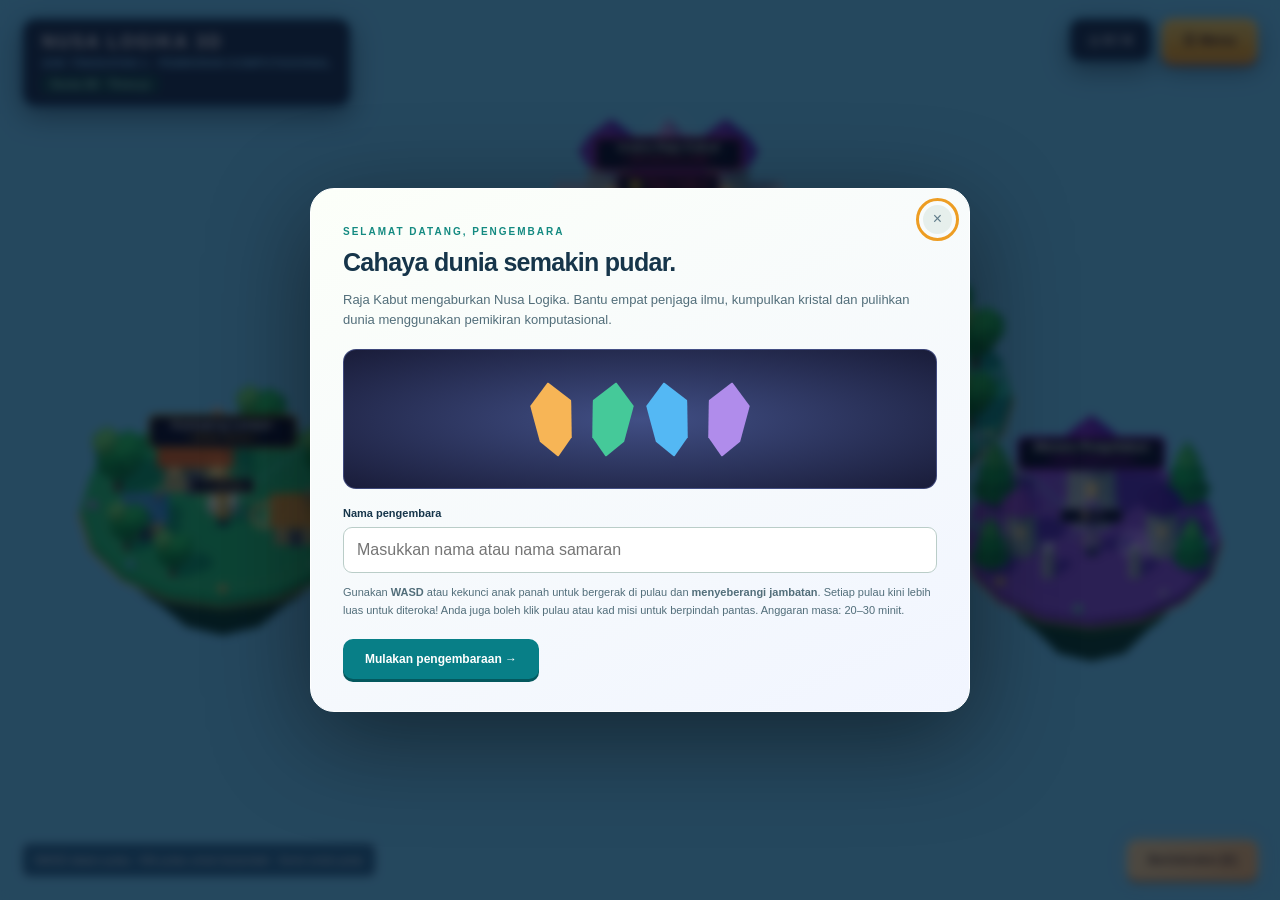
==== commit b899e7a3: "style: Center all popup dialog boxes in viewport with scale-up transition" ====
--- a/Misi_Nusa_Logika_3D.html
+++ b/Misi_Nusa_Logika_3D.html
@@ -5,7 +5,7 @@
   <meta name="viewport" content="width=device-width, initial-scale=1">
   <meta name="theme-color" content="#142d43">
   <title>Misi Nusa Logika 3D · ASK Tingkatan 1</title>
-  <link rel="stylesheet" href="css/style.css?v=5">
+  <link rel="stylesheet" href="css/style.css?v=6">
 </head>
 <body>
   <main id="gameFrame" class="game-frame" aria-label="Permainan Misi Nusa Logika">
@@ -128,9 +128,9 @@
 
   <!-- Skrip Permainan Terkandung Secara Bersusun -->
   <script src="js/lib/three.min.js"></script>
-  <script src="js/data.js?v=5"></script>
-  <script src="js/audio.js?v=5"></script>
-  <script src="js/world3d.js?v=5"></script>
-  <script src="js/game.js?v=5"></script>
+  <script src="js/data.js?v=6"></script>
+  <script src="js/audio.js?v=6"></script>
+  <script src="js/world3d.js?v=6"></script>
+  <script src="js/game.js?v=6"></script>
 </body>
 </html>
--- a/css/style.css
+++ b/css/style.css
@@ -451,14 +451,14 @@
 .overlay {
   position:fixed;
   inset:0;
-  background:radial-gradient(ellipse at 50% 25%, rgba(9, 18, 38, 0.16) 0%, rgba(6, 12, 26, 0.72) 100%);
-  backdrop-filter:blur(2.5px);
-  -webkit-backdrop-filter:blur(2.5px);
+  background:rgba(8, 16, 32, 0.72);
+  backdrop-filter:blur(5px);
+  -webkit-backdrop-filter:blur(5px);
   z-index:40;
   display:flex;
-  align-items:flex-end;
+  align-items:center;
   justify-content:center;
-  padding:20px 20px calc(24px + env(safe-area-inset-bottom));
+  padding:20px;
 }
 
 .overlay[hidden] {
@@ -468,31 +468,30 @@
 .dialog {
   width:660px;
   max-width:100%;
-  max-height:62vh;
+  max-height:88vh;
   overflow:auto;
   background:#fafffb;
   border:1px solid #ffffffb3;
   border-radius:24px;
-  box-shadow:0 16px 50px rgba(0, 0, 0, 0.45), 0 0 0 1px rgba(255, 255, 255, 0.2);
-  padding:28px 32px;
+  box-shadow:0 25px 80px rgba(0, 0, 0, 0.5), 0 0 0 1px rgba(255, 255, 255, 0.2);
+  padding:32px;
   position:relative;
-  animation:dialogSlideUp 0.35s cubic-bezier(0.16, 1, 0.3, 1);
+  animation:dialogPopCenter 0.3s cubic-bezier(0.16, 1, 0.3, 1);
 }
 
 .dialog.wide {
   width:780px;
-  max-height:86vh;
-  align-self:center;
-}
-
-@keyframes dialogSlideUp {
+  max-height:90vh;
+}
+
+@keyframes dialogPopCenter {
   from {
     opacity: 0;
-    transform: translateY(22px) scale(0.98);
+    transform: scale(0.95) translateY(10px);
   }
   to {
     opacity: 1;
-    transform: translateY(0) scale(1);
+    transform: scale(1) translateY(0);
   }
 }
 
@@ -1271,7 +1270,7 @@
 }
 
 .overlay {
-  background:radial-gradient(ellipse at 50% 25%, rgba(9, 18, 38, 0.16) 0%, rgba(6, 12, 26, 0.72) 100%);
+  background:rgba(8, 16, 32, 0.72);
 }
 
 .toast {
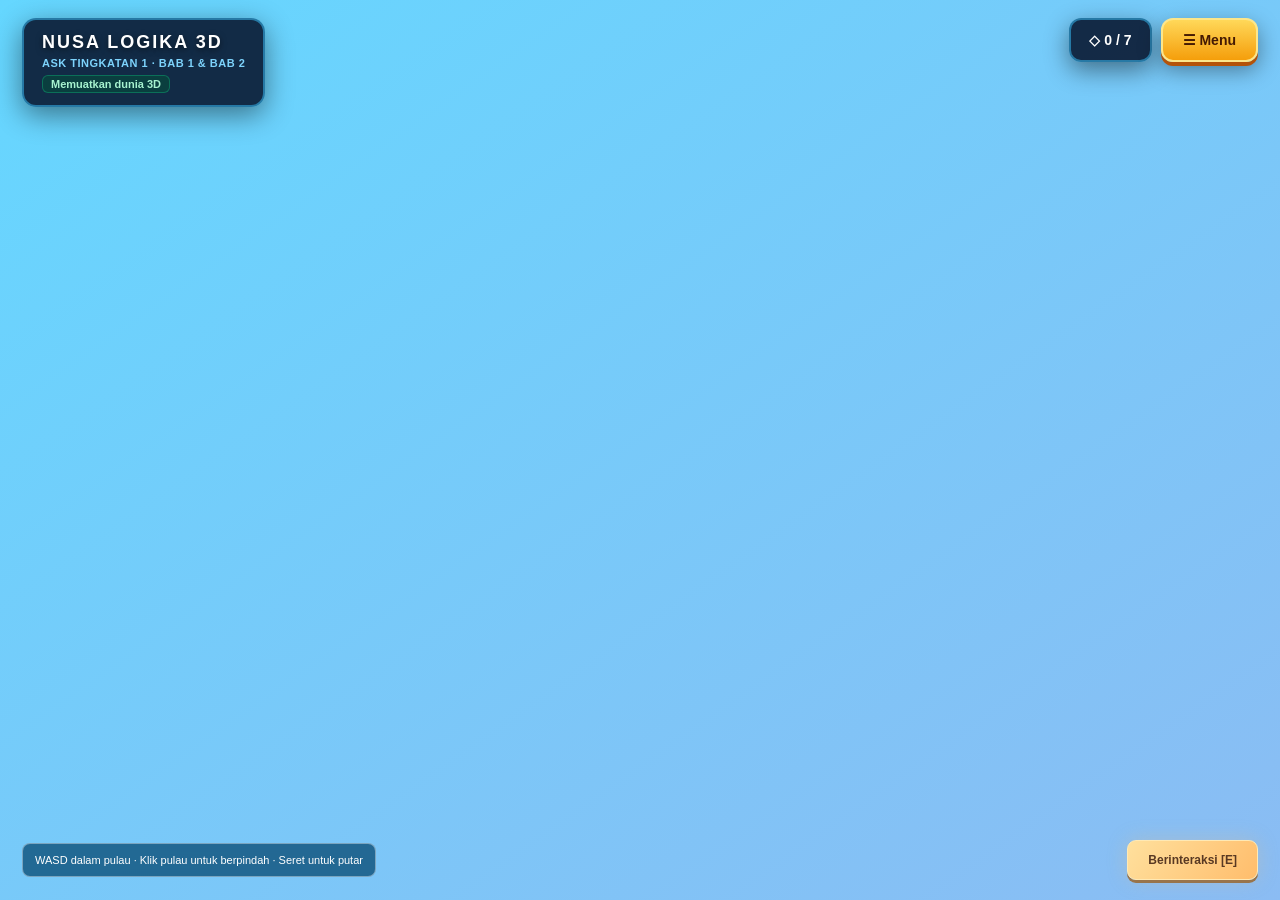
==== commit 8d3460eb: "feat: Pelbagaikan puzzle padanan konsep & luaskan dunia 3D ke Bab 2 Perwakilan Data" ====
--- a/Misi_Nusa_Logika_3D.html
+++ b/Misi_Nusa_Logika_3D.html
@@ -5,7 +5,7 @@
   <meta name="viewport" content="width=device-width, initial-scale=1">
   <meta name="theme-color" content="#142d43">
   <title>Misi Nusa Logika 3D · ASK Tingkatan 1</title>
-  <link rel="stylesheet" href="css/style.css?v=6">
+  <link rel="stylesheet" href="css/style.css?v=7">
 </head>
 <body>
   <main id="gameFrame" class="game-frame" aria-label="Permainan Misi Nusa Logika">
@@ -22,11 +22,11 @@
       <div class="game-hud">
         <div class="game-brand">
           <b>NUSA LOGIKA 3D</b>
-          <small>ASK TINGKATAN 1 · PEMIKIRAN KOMPUTASIONAL</small>
+          <small>ASK TINGKATAN 1 · BAB 1 &amp; BAB 2</small>
           <span class="live" id="viewStatus">Memuatkan dunia 3D</span>
         </div>
         <div class="hud-actions">
-          <span class="hud-crystal" id="hudCrystal">◇ 0 / 4</span>
+          <span class="hud-crystal" id="hudCrystal">◇ 0 / 7</span>
           <button id="menuToggle" class="menu-toggle" aria-controls="sidePanel" aria-expanded="false">☰ Menu</button>
         </div>
       </div>
@@ -128,9 +128,9 @@
 
   <!-- Skrip Permainan Terkandung Secara Bersusun -->
   <script src="js/lib/three.min.js"></script>
-  <script src="js/data.js?v=6"></script>
-  <script src="js/audio.js?v=6"></script>
-  <script src="js/world3d.js?v=6"></script>
-  <script src="js/game.js?v=6"></script>
+  <script src="js/data.js?v=7"></script>
+  <script src="js/audio.js?v=7"></script>
+  <script src="js/world3d.js?v=7"></script>
+  <script src="js/game.js?v=7"></script>
 </body>
 </html>
--- a/css/style.css
+++ b/css/style.css
@@ -692,6 +692,126 @@
   padding:7px 10px;
   background:#e9f1ec;
   color:var(--ink)
+}
+
+/* Puzzle Padanan Berpasangan (Matching Pairs) */
+.match-container {
+  display: flex;
+  flex-direction: column;
+  gap: 12px;
+  margin: 12px 0;
+}
+
+.match-grid {
+  display: grid;
+  grid-template-columns: 1fr 1fr;
+  gap: 14px;
+}
+
+.match-col {
+  display: flex;
+  flex-direction: column;
+  gap: 8px;
+}
+
+.match-col-header {
+  font-size: 11px;
+  font-weight: 800;
+  letter-spacing: 0.5px;
+  text-transform: uppercase;
+  color: #128a80;
+  padding: 0 4px;
+}
+
+.match-card {
+  border: 1.5px solid #d4e3dc;
+  background: white;
+  border-radius: 12px;
+  padding: 12px 14px;
+  text-align: left;
+  font-size: 12px;
+  line-height: 1.45;
+  color: var(--ink);
+  cursor: pointer;
+  display: flex;
+  align-items: center;
+  justify-content: space-between;
+  gap: 8px;
+  min-height: 52px;
+  transition: all 0.2s ease;
+  user-select: none;
+}
+
+.match-card:hover:not([disabled]) {
+  background: #f0faf5;
+  border-color: #07888d;
+  transform: translateY(-1px);
+}
+
+.match-card.active-select {
+  border-color: #00bcd4;
+  background: #e0f7fa;
+  box-shadow: 0 0 0 3px rgba(0, 188, 212, 0.25);
+  transform: scale(1.02);
+}
+
+.match-card.paired {
+  border-color: var(--pair-border, #10b981);
+  background: var(--pair-bg, #ecfdf5);
+  font-weight: 600;
+}
+
+.match-badge {
+  font-size: 10px;
+  font-weight: 800;
+  padding: 4px 8px;
+  border-radius: 12px;
+  background: var(--pair-border, #10b981);
+  color: white;
+  white-space: nowrap;
+  flex-shrink: 0;
+}
+
+.match-card.paired-0 { --pair-border: #0ea5e9; --pair-bg: #f0f9ff; }
+.match-card.paired-1 { --pair-border: #10b981; --pair-bg: #f0fdf4; }
+.match-card.paired-2 { --pair-border: #8b5cf6; --pair-bg: #f5f3ff; }
+.match-card.paired-3 { --pair-border: #f59e0b; --pair-bg: #fffbeb; }
+
+.match-info-bar {
+  display: flex;
+  justify-content: space-between;
+  align-items: center;
+  font-size: 11px;
+  color: #486581;
+  background: #eef5f2;
+  padding: 8px 12px;
+  border-radius: 8px;
+}
+
+.match-reset-btn {
+  background: none;
+  border: none;
+  color: #07888d;
+  font-weight: 700;
+  cursor: pointer;
+  font-size: 11px;
+  text-decoration: underline;
+}
+
+/* Pengepala Alam / Bab Kurikulum pada Menu */
+.realm-header {
+  font-size: 10px;
+  font-weight: 800;
+  letter-spacing: 1px;
+  text-transform: uppercase;
+  color: #7296a6;
+  padding: 10px 4px 4px;
+  border-top: 1px dashed rgba(255, 255, 255, 0.15);
+  margin-top: 10px;
+}
+.realm-header:first-child {
+  border-top: none;
+  margin-top: 0;
 }
 
 .feedback {
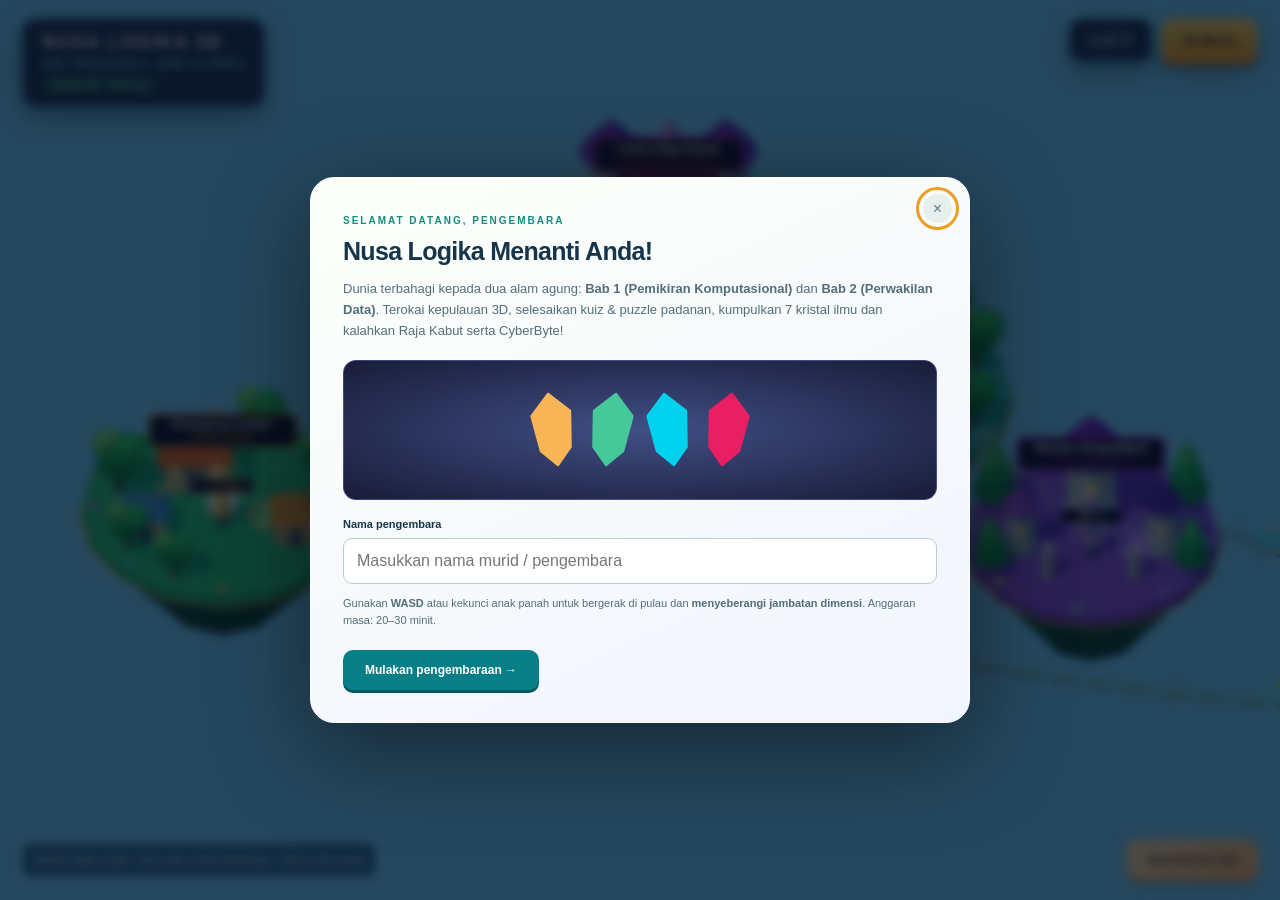
==== commit a78d8fed: "fix: Betulkan pembolehubah kanvas 3D, fungsi esc, dan pautan butang menu" ====
--- a/Misi_Nusa_Logika_3D.html
+++ b/Misi_Nusa_Logika_3D.html
@@ -5,7 +5,7 @@
   <meta name="viewport" content="width=device-width, initial-scale=1">
   <meta name="theme-color" content="#142d43">
   <title>Misi Nusa Logika 3D · ASK Tingkatan 1</title>
-  <link rel="stylesheet" href="css/style.css?v=7">
+  <link rel="stylesheet" href="css/style.css?v=8">
 </head>
 <body>
   <main id="gameFrame" class="game-frame" aria-label="Permainan Misi Nusa Logika">
@@ -128,9 +128,9 @@
 
   <!-- Skrip Permainan Terkandung Secara Bersusun -->
   <script src="js/lib/three.min.js"></script>
-  <script src="js/data.js?v=7"></script>
-  <script src="js/audio.js?v=7"></script>
-  <script src="js/world3d.js?v=7"></script>
-  <script src="js/game.js?v=7"></script>
+  <script src="js/data.js?v=8"></script>
+  <script src="js/audio.js?v=8"></script>
+  <script src="js/world3d.js?v=8"></script>
+  <script src="js/game.js?v=8"></script>
 </body>
 </html>
